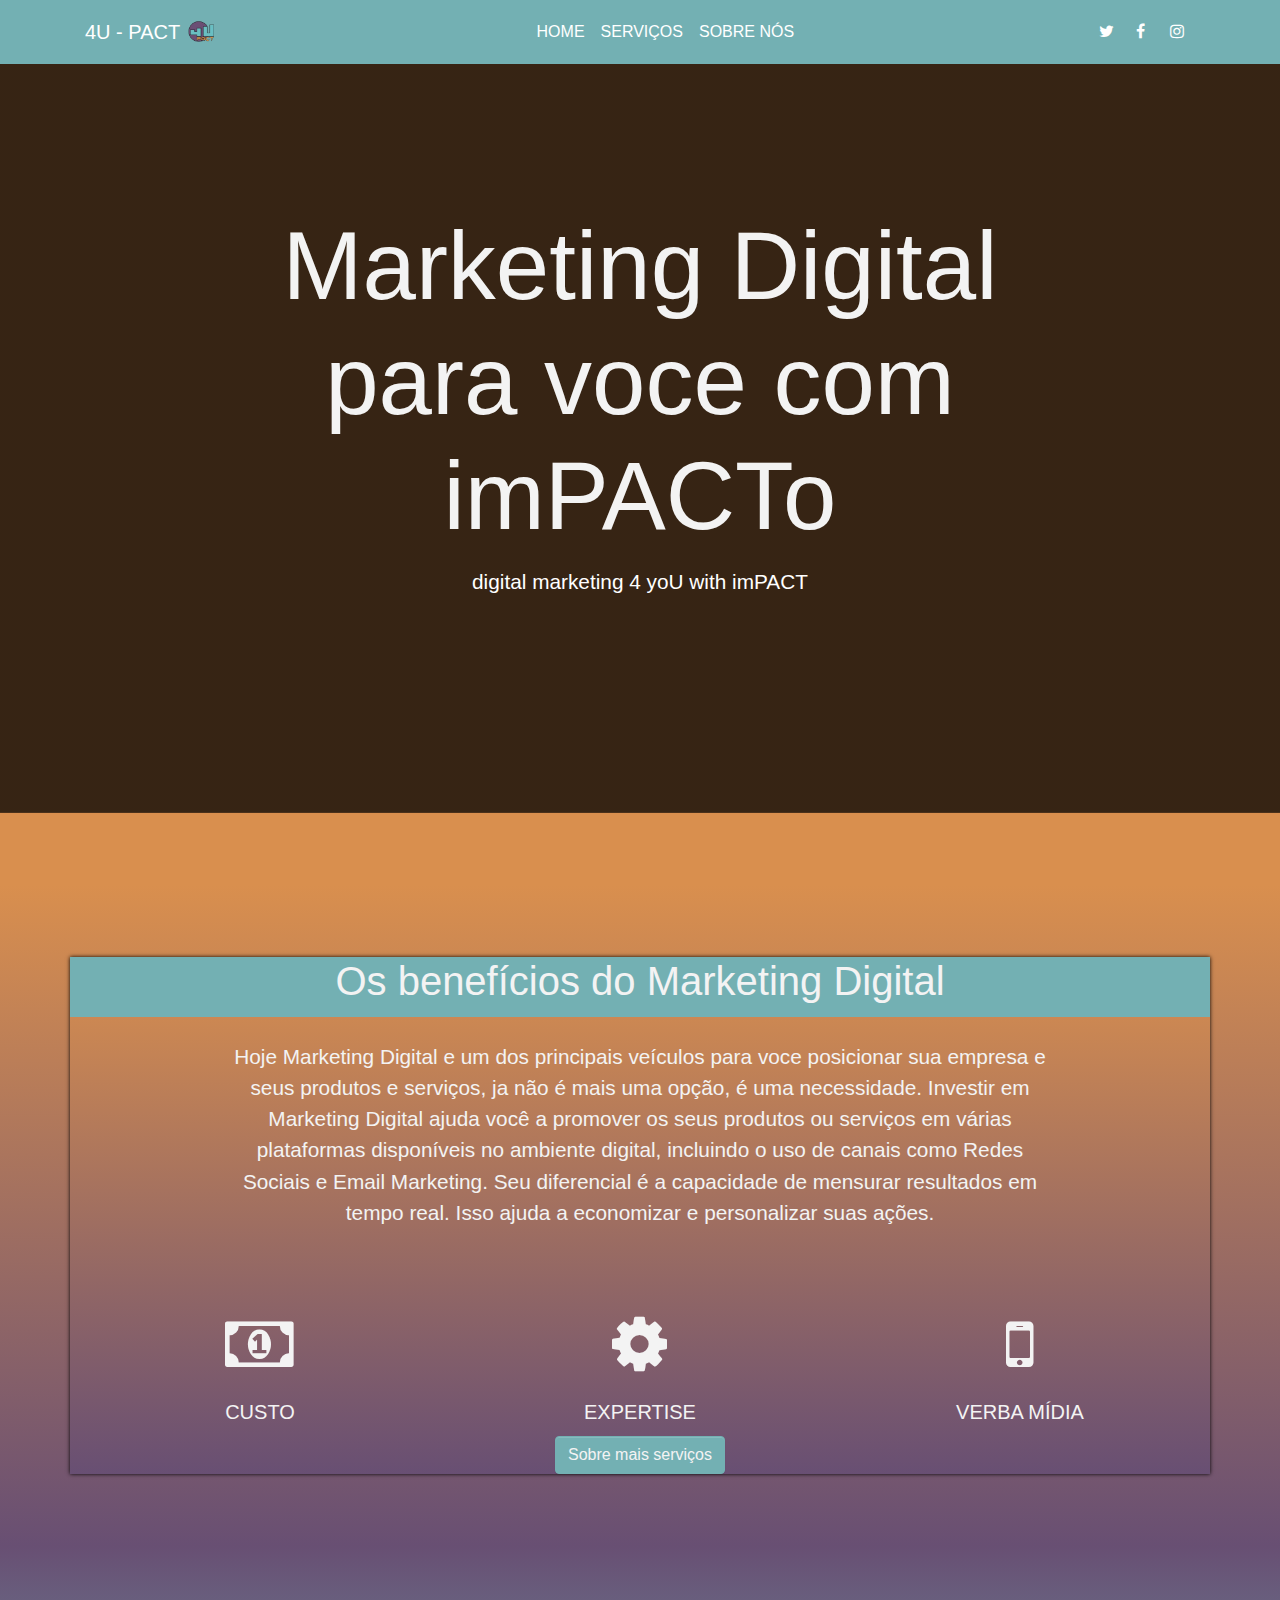
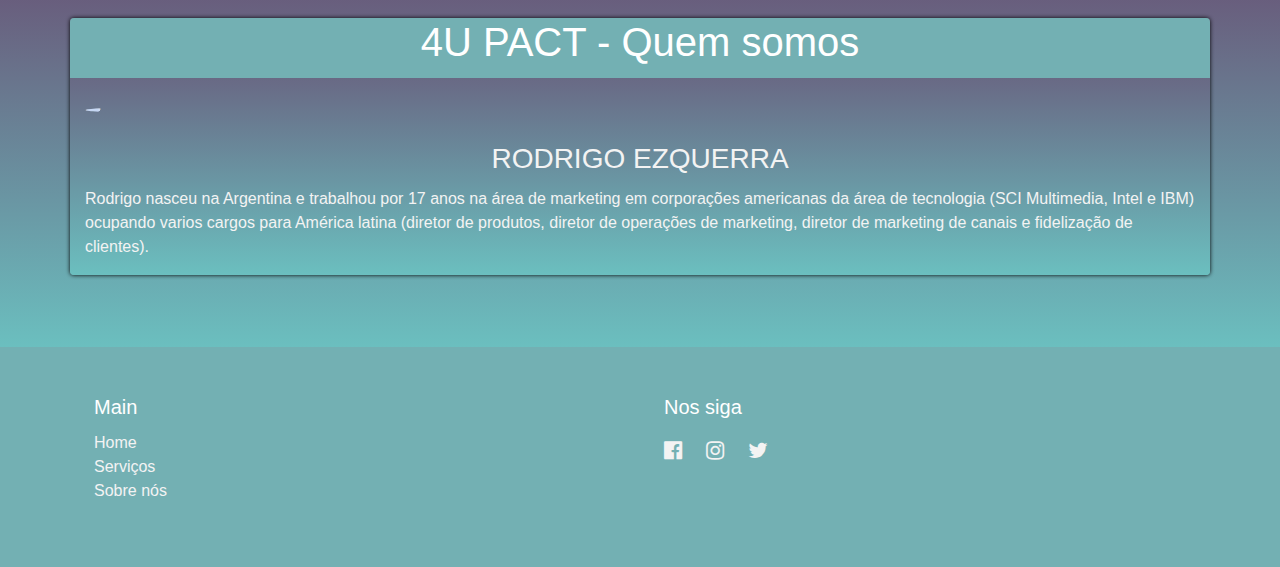
==== index.html @ e4c4da0b "Add files via upload" ====
<!DOCTYPE html>
<html lang="pt-br">

<head>
  <meta charset="utf-8">
  <meta name="viewport" content="width=device-width, initial-scale=1">
  <link rel="stylesheet" href="https://cdnjs.cloudflare.com/ajax/libs/font-awesome/4.7.0/css/font-awesome.min.css" type="text/css">
  <link rel="stylesheet" href="theme.css" type="text/css">
</head>

<body style="	background-image: linear-gradient(to bottom, #D98F4E, #D98F4E);	background-position: top left;	background-size: 100%;	background-repeat: repeat;" class="bg-primary">
  <nav class="navbar navbar-expand-md navbar-dark bg-primary sticky-top text-uppercase" style="">
    <div class="container"> <button class="navbar-toggler navbar-toggler-right border-0" type="button" data-toggle="collapse" data-target="#navbar19">
        <span class="navbar-toggler-icon"></span>
      </button>
      <div class="collapse navbar-collapse" id="navbar19"> <a class="navbar-brand d-none d-md-block" href="index.html">
          <b> 4U - PACT</b>
          <img src="logo.png" width="30" height="30" class="d-inline-block align-top" alt=""></a>
        <ul class="navbar-nav mx-auto">
          <li class="nav-item"> <a class="nav-link active" href="index.html">Home</a> </li>
          <li class="nav-item"> <a class="nav-link active" href="servicos.html">Serviços</a> </li>
          <li class="nav-item"> <a class="nav-link active" href="sobrenos.html">Sobre nós</a> </li>
        </ul>
        <ul class="navbar-nav">
          <li class="nav-item"> <a class="nav-link active" href="https://twitter.com/4upact/">
              <i class="fa fa-twitter"></i>
            </a> </li>
          <li class="nav-item"> <a class="nav-link active" href="https://www.facebook.com/4upact/">
              <i class="fa fa-facebook fa-fw"></i>
            </a> </li>
          <li class="nav-item"> <a class="nav-link active" href="https://www.instagram.com/4upact/">
              <i class="fa fa-fw fa-instagram"></i>
            </a> </li>
        </ul>
      </div>
    </div>
  </nav>
  <div class="py-5 text-center text-white h-100 align-items-center d-flex" style="background-image: linear-gradient(rgba(0, 0, 0, 0.75), rgba(0, 0, 0, 0.75)), url(&quot;../../AAAAAAAAAAAAAAAAAAAAAAAAAAAAAAAAAAAAAAAAAAAAAAAAAAAAAAAAAAAAA/41b18dc0-13d6-4967-b382-3e877814e9d9ccde.png&quot;); background-position: center center, center center; background-size: cover, cover; background-repeat: repeat, repeat;">
    <div class="container py-5">
      <div class="row">
        <div class="mx-auto col-lg-8 col-md-12">
          <h3 class="text-light display-1" style="">Marketing Digital para voce com imPACTo </h3>
          <p class="lead mb-5" style="" contenteditable="true">digital marketing 4 yoU with imPACT</p>
        </div>
      </div>
    </div>
  </div>
  <div class="text-center py-5 mt-5" style="background-image: linear-gradient(rgb(217, 143, 78), rgb(104, 79, 115)); background-position: left top; background-size: 100%; background-repeat: repeat;">
    <div class="container" style="	box-shadow: 0px 0px 4px  black;">
      <div class="row">
        <div class="col-lg-12 text-light" style="	background-image: linear-gradient(to bottom, #D98F4E, #684F73);	background-position: top left;	background-size: 100%;	background-repeat: repeat;">
          <div class="row">
            <div class="col-md-12 bg-primary" style="transition: all 0.25s;">
              <h1 class="" style="">Os benefícios do Marketing Digital</h1>
            </div>
          </div>
          <p class="mb-3 mx-auto w-75 lead py-3" style="">Hoje Marketing Digital e um dos principais veículos para voce posicionar sua empresa e seus produtos e serviços, ja não é mais uma opção, é uma necessidade. Investir em Marketing Digital ajuda você a promover os seus produtos ou serviços em várias plataformas disponíveis no ambiente digital, incluindo o uso de canais como Redes Sociais e Email Marketing. Seu diferencial é a capacidade de mensurar resultados em tempo real. Isso ajuda a economizar e personalizar suas ações.</p>
          <div class="row">
            <div class="col-md-4 mt-4 px-4 col-6"> <i class="d-block fa fa-4x mb-3 fa-Example of money fa-money text-light"></i>
              <h5>CUSTO</h5>
            </div>
            <div class="col-md-4 mt-4 px-4 col-6"> <i class="d-block fa fa-4x mb-3 fa-cog text-light"></i>
              <h5 contenteditable="true"> <b>EXPERTISE</b></h5>
            </div>
            <div class="col-md-4 mt-4 px-4 col-6"> <i class="d-block fa fa-4x mb-3 fa-mobile text-light" style=""></i>
              <h5> <b>VERBA MÍDIA</b></h5>
            </div>
          </div><a class="btn btn-primary text-light" href="servicos.html">Sobre mais serviços</a>
        </div>
      </div>
    </div>
  </div>
  <div class="py-5 bg-secondary" style="	background-image: linear-gradient(to bottom, #684F73, rgb(107, 191, 191));	background-position: top left;	background-size: 100%;	background-repeat: repeat;">
    <div class="container">
      <div class="row">
        <div class="col-lg-12 rounded" style="	background-image: linear-gradient(to bottom, #684F73, #6BBFBF);	background-position: top left;	background-size: 100%;	background-repeat: repeat;	box-shadow: 0px 0px 4px  black;">
          <div class="row">
            <div class="bg-primary w-100 col-lg-12 col-md-12 rounded-top">
              <h1 class="text-center border-0" style="">4U PACT - Quem somos</h1>
            </div>
          </div>
          <img class="img-fluid d-block rounded-circle mx-auto py-3" src="../../AAAAAAAAAAAAAAAAAAAAAAAAAAAAAAAAAAAAAAAAAAAAAAAAAAAAAAAAAAAAA/img_867180e3.png" style="">
          <h3 class="text-center text-light text-uppercase">Rodrigo Ezquerra</h3>
          <p class="text-light">Rodrigo nasceu na Argentina e trabalhou por 17 anos na área de marketing em corporações americanas da área de tecnologia (SCI Multimedia, Intel e IBM) ocupando varios cargos para América latina (diretor de produtos, diretor de operações de marketing, diretor de marketing de canais e fidelização de clientes).</p>
        </div>
      </div>
    </div>
  </div>
  <div class="py-3 bg-primary" style="">
    <div class="container">
      <div class="row">
        <div class="col-lg-6 col-6 p-3">
          <h5> <b>Main</b> </h5>
          <ul class="list-unstyled">
            <li> <a href="index.html" class="text-light">Home</a> </li>
            <li> <a href="servicos.html" class="text-light">Serviços</a> </li>
            <li> <a href="sobrenos.html" class="text-light">Sobre nós</a> </li>
          </ul>
        </div>
        <div class="col-lg-3 col-md-6 p-3">
          <h5> <b>Nos siga</b></h5>
          <div class="row">
            <div class="col-md-6 d-flex align-items-center justify-content-between my-2" style=""> <a href="https://www.facebook.com/4upact/" style="">
                <i class="d-block fa fa-facebook-official fa-lg mr-2 text-light"></i>
              </a> <a href="https://www.instagram.com/4upact/">
                <i class="d-block fa fa-instagram fa-lg mx-2 text-light"></i>
              </a> <a href="https://twitter.com/4upact/">
                <i class="d-block fa fa-twitter fa-lg ml-2 text-light"></i>
              </a> </div>
          </div>
        </div>
      </div>
    </div>
  </div>
  <script src="https://code.jquery.com/jquery-3.3.1.slim.min.js" integrity="sha384-q8i/X+965DzO0rT7abK41JStQIAqVgRVzpbzo5smXKp4YfRvH+8abtTE1Pi6jizo" crossorigin="anonymous"></script>
  <script src="https://cdnjs.cloudflare.com/ajax/libs/popper.js/1.14.3/umd/popper.min.js" integrity="sha384-ZMP7rVo3mIykV+2+9J3UJ46jBk0WLaUAdn689aCwoqbBJiSnjAK/l8WvCWPIPm49" crossorigin="anonymous"></script>
  <script src="https://stackpath.bootstrapcdn.com/bootstrap/4.3.1/js/bootstrap.min.js" integrity="sha384-JjSmVgyd0p3pXB1rRibZUAYoIIy6OrQ6VrjIEaFf/nJGzIxFDsf4x0xIM+B07jRM" crossorigin="anonymous"></script>
  
</body>

</html>
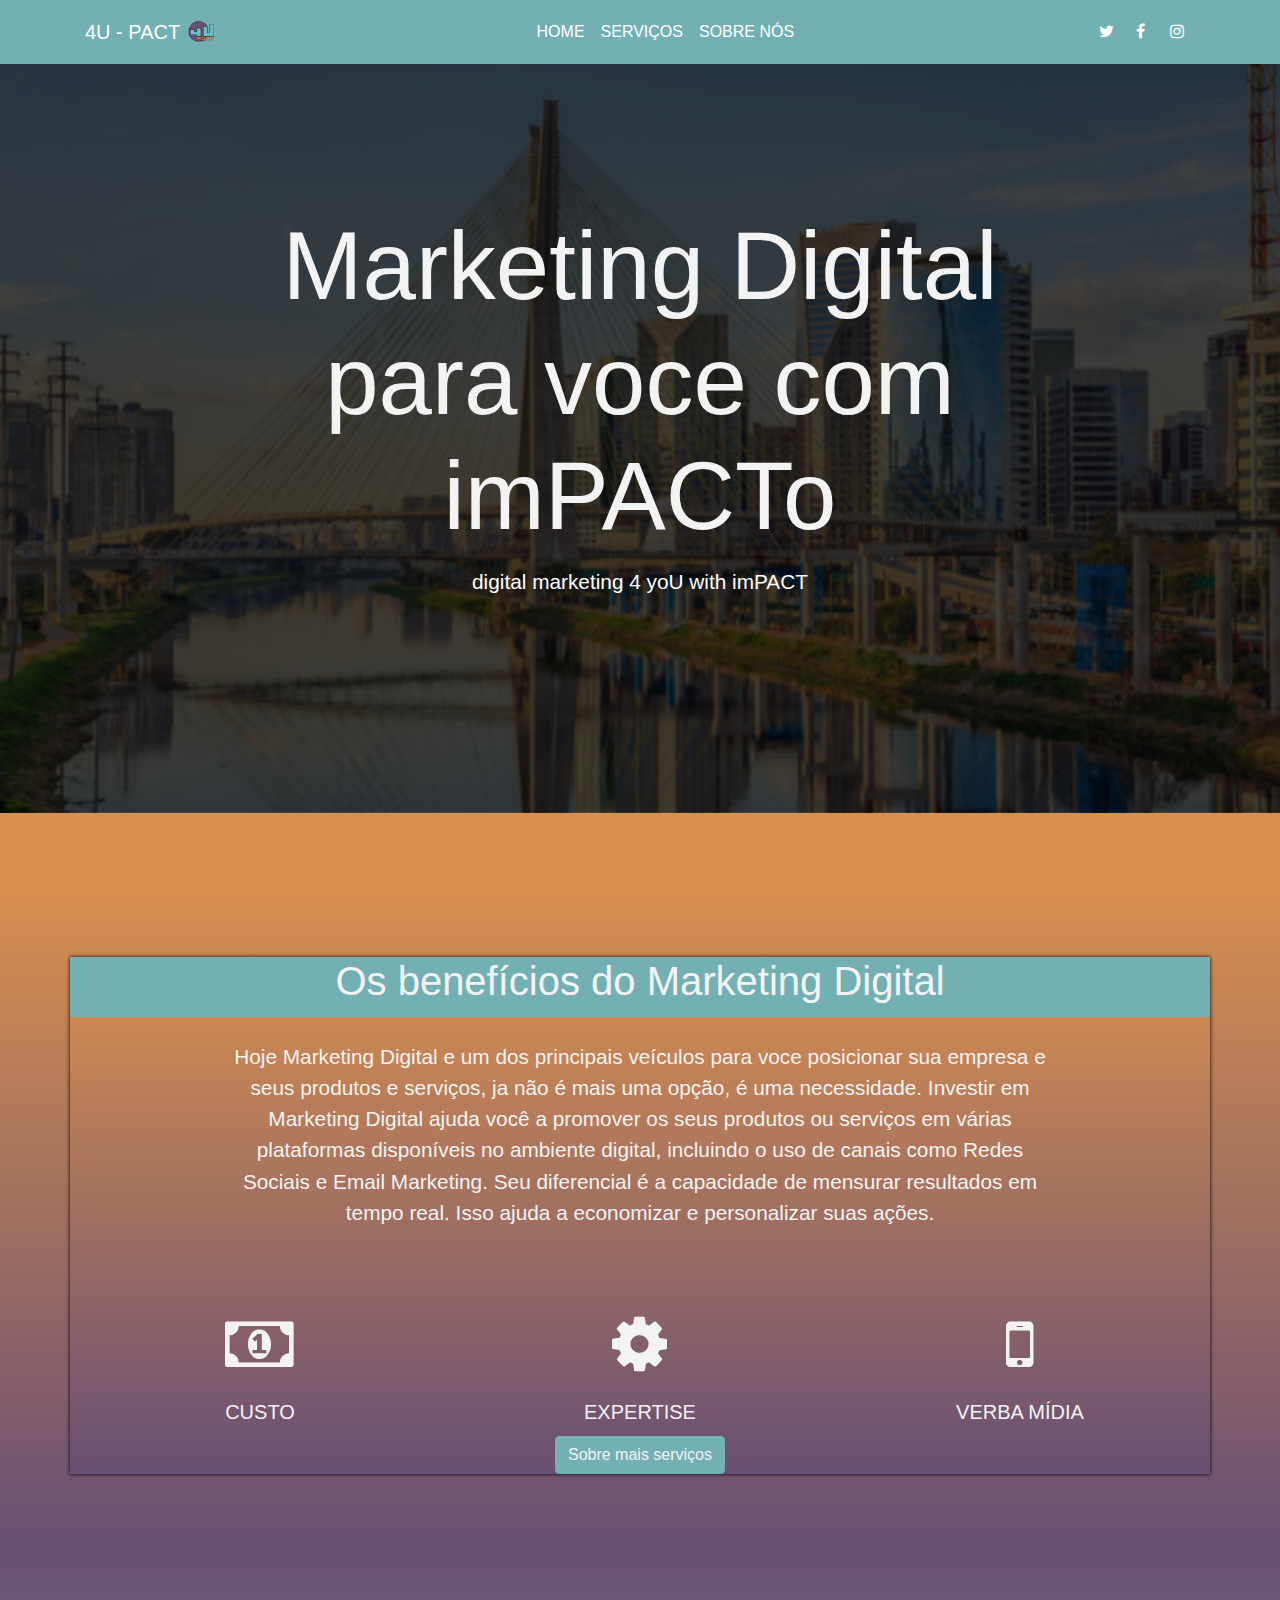
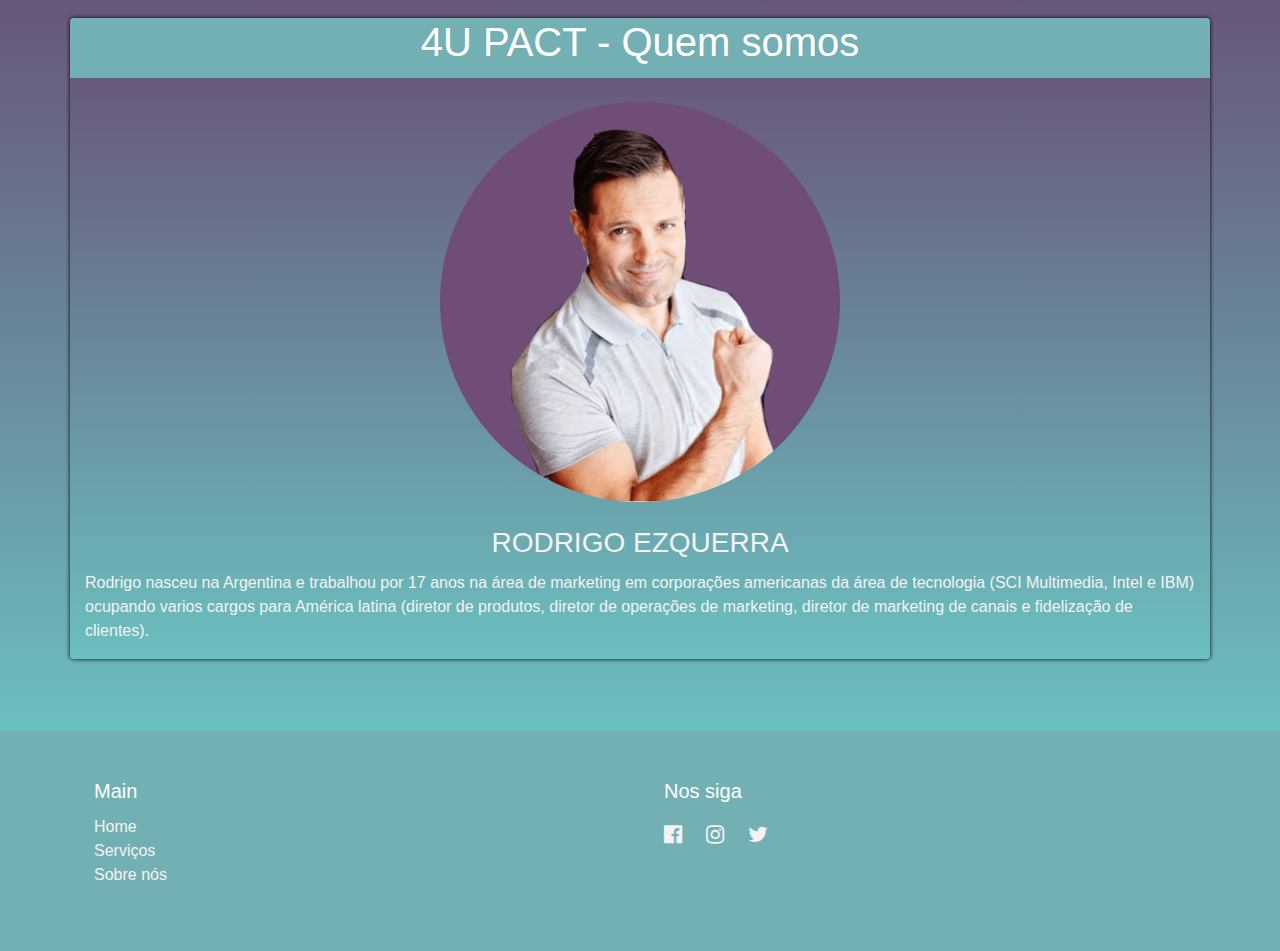
==== commit 837dbb4a: "Update index.html" ====
--- a/index.html
+++ b/index.html
@@ -35,7 +35,7 @@
       </div>
     </div>
   </nav>
-  <div class="py-5 text-center text-white h-100 align-items-center d-flex" style="background-image: linear-gradient(rgba(0, 0, 0, 0.75), rgba(0, 0, 0, 0.75)), url(&quot;../../AAAAAAAAAAAAAAAAAAAAAAAAAAAAAAAAAAAAAAAAAAAAAAAAAAAAAAAAAAAAA/41b18dc0-13d6-4967-b382-3e877814e9d9ccde.png&quot;); background-position: center center, center center; background-size: cover, cover; background-repeat: repeat, repeat;">
+  <div class="py-5 text-center text-white h-100 align-items-center d-flex" style="background-image: linear-gradient(rgba(0, 0, 0, 0.75), rgba(0, 0, 0, 0.75)), url(&quot;41b18dc0-13d6-4967-b382-3e877814e9d9ccde.png&quot;); background-position: center center, center center; background-size: cover, cover; background-repeat: repeat, repeat;">
     <div class="container py-5">
       <div class="row">
         <div class="mx-auto col-lg-8 col-md-12">
@@ -79,7 +79,7 @@
               <h1 class="text-center border-0" style="">4U PACT - Quem somos</h1>
             </div>
           </div>
-          <img class="img-fluid d-block rounded-circle mx-auto py-3" src="../../AAAAAAAAAAAAAAAAAAAAAAAAAAAAAAAAAAAAAAAAAAAAAAAAAAAAAAAAAAAAA/img_867180e3.png" style="">
+          <img class="img-fluid d-block rounded-circle mx-auto py-3" src="img_867180e3.png" style="">
           <h3 class="text-center text-light text-uppercase">Rodrigo Ezquerra</h3>
           <p class="text-light">Rodrigo nasceu na Argentina e trabalhou por 17 anos na área de marketing em corporações americanas da área de tecnologia (SCI Multimedia, Intel e IBM) ocupando varios cargos para América latina (diretor de produtos, diretor de operações de marketing, diretor de marketing de canais e fidelização de clientes).</p>
         </div>
@@ -118,4 +118,4 @@
   
 </body>
 
-</html>+</html>
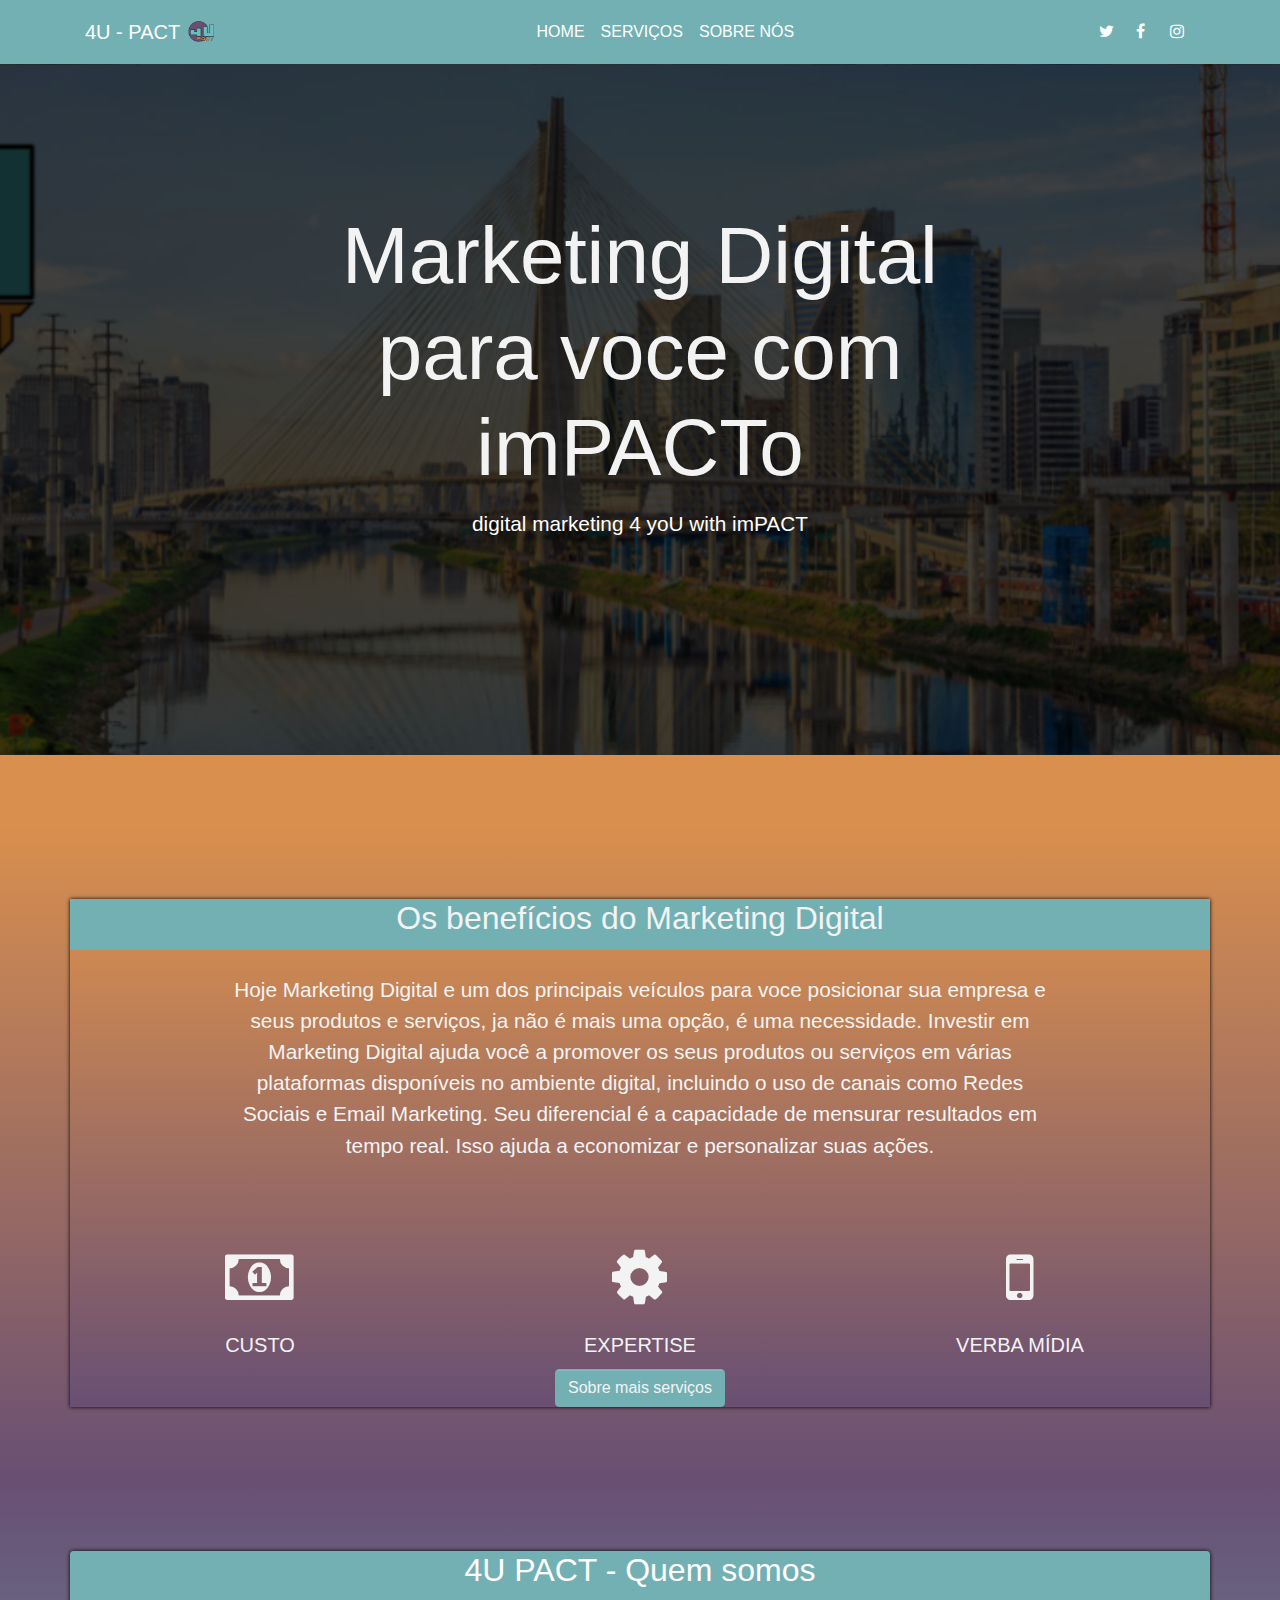
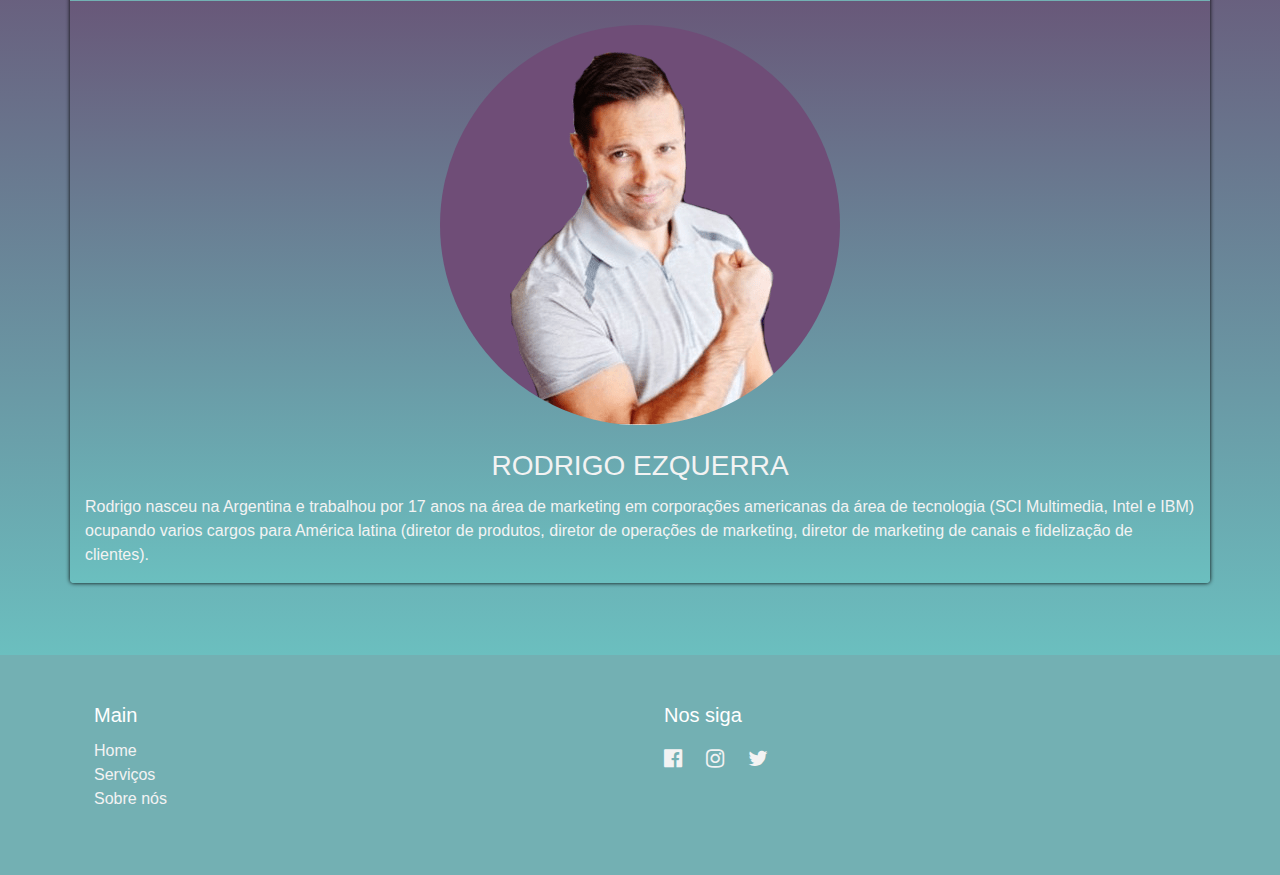
==== commit fdbf34fc: "Update index.html" ====
--- a/index.html
+++ b/index.html
@@ -40,7 +40,7 @@
       <div class="row">
         <div class="mx-auto col-lg-8 col-md-12">
           <h3 class="text-light display-1" style="">Marketing Digital para voce com imPACTo </h3>
-          <p class="lead mb-5" style="" contenteditable="true">digital marketing 4 yoU with imPACT</p>
+          <p class="lead mb-5" style="" contenteditable="false">digital marketing 4 yoU with imPACT</p>
         </div>
       </div>
     </div>
